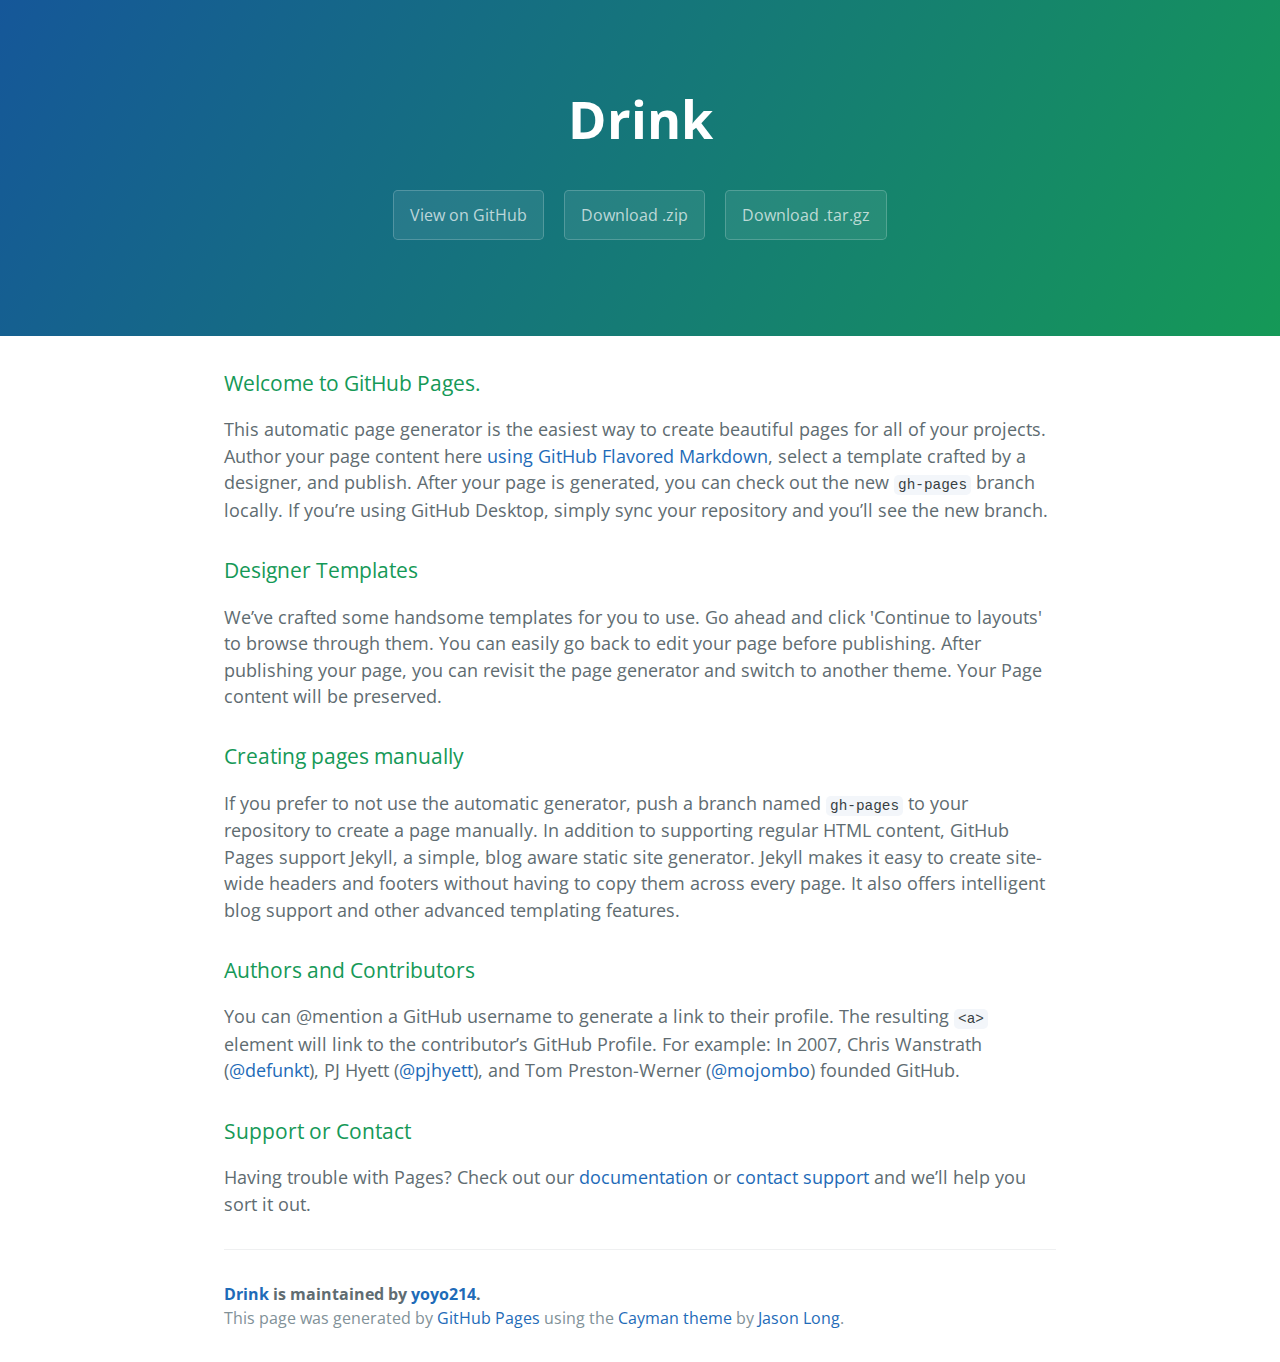
==== index.html @ 11c4e66d "Create gh-pages branch via GitHub" ====
<!DOCTYPE html>
<html lang="en-us">
  <head>
    <meta charset="UTF-8">
    <title>Drink by yoyo214</title>
    <meta name="viewport" content="width=device-width, initial-scale=1">
    <link rel="stylesheet" type="text/css" href="stylesheets/normalize.css" media="screen">
    <link href='https://fonts.googleapis.com/css?family=Open+Sans:400,700' rel='stylesheet' type='text/css'>
    <link rel="stylesheet" type="text/css" href="stylesheets/stylesheet.css" media="screen">
    <link rel="stylesheet" type="text/css" href="stylesheets/github-light.css" media="screen">
  </head>
  <body>
    <section class="page-header">
      <h1 class="project-name">Drink</h1>
      <h2 class="project-tagline"></h2>
      <a href="https://github.com/yoyo214/drink" class="btn">View on GitHub</a>
      <a href="https://github.com/yoyo214/drink/zipball/master" class="btn">Download .zip</a>
      <a href="https://github.com/yoyo214/drink/tarball/master" class="btn">Download .tar.gz</a>
    </section>

    <section class="main-content">
      <h3>
<a id="welcome-to-github-pages" class="anchor" href="#welcome-to-github-pages" aria-hidden="true"><span aria-hidden="true" class="octicon octicon-link"></span></a>Welcome to GitHub Pages.</h3>

<p>This automatic page generator is the easiest way to create beautiful pages for all of your projects. Author your page content here <a href="https://guides.github.com/features/mastering-markdown/">using GitHub Flavored Markdown</a>, select a template crafted by a designer, and publish. After your page is generated, you can check out the new <code>gh-pages</code> branch locally. If you’re using GitHub Desktop, simply sync your repository and you’ll see the new branch.</p>

<h3>
<a id="designer-templates" class="anchor" href="#designer-templates" aria-hidden="true"><span aria-hidden="true" class="octicon octicon-link"></span></a>Designer Templates</h3>

<p>We’ve crafted some handsome templates for you to use. Go ahead and click 'Continue to layouts' to browse through them. You can easily go back to edit your page before publishing. After publishing your page, you can revisit the page generator and switch to another theme. Your Page content will be preserved.</p>

<h3>
<a id="creating-pages-manually" class="anchor" href="#creating-pages-manually" aria-hidden="true"><span aria-hidden="true" class="octicon octicon-link"></span></a>Creating pages manually</h3>

<p>If you prefer to not use the automatic generator, push a branch named <code>gh-pages</code> to your repository to create a page manually. In addition to supporting regular HTML content, GitHub Pages support Jekyll, a simple, blog aware static site generator. Jekyll makes it easy to create site-wide headers and footers without having to copy them across every page. It also offers intelligent blog support and other advanced templating features.</p>

<h3>
<a id="authors-and-contributors" class="anchor" href="#authors-and-contributors" aria-hidden="true"><span aria-hidden="true" class="octicon octicon-link"></span></a>Authors and Contributors</h3>

<p>You can @mention a GitHub username to generate a link to their profile. The resulting <code>&lt;a&gt;</code> element will link to the contributor’s GitHub Profile. For example: In 2007, Chris Wanstrath (<a href="https://github.com/defunkt" class="user-mention">@defunkt</a>), PJ Hyett (<a href="https://github.com/pjhyett" class="user-mention">@pjhyett</a>), and Tom Preston-Werner (<a href="https://github.com/mojombo" class="user-mention">@mojombo</a>) founded GitHub.</p>

<h3>
<a id="support-or-contact" class="anchor" href="#support-or-contact" aria-hidden="true"><span aria-hidden="true" class="octicon octicon-link"></span></a>Support or Contact</h3>

<p>Having trouble with Pages? Check out our <a href="https://help.github.com/pages">documentation</a> or <a href="https://github.com/contact">contact support</a> and we’ll help you sort it out.</p>

      <footer class="site-footer">
        <span class="site-footer-owner"><a href="https://github.com/yoyo214/drink">Drink</a> is maintained by <a href="https://github.com/yoyo214">yoyo214</a>.</span>

        <span class="site-footer-credits">This page was generated by <a href="https://pages.github.com">GitHub Pages</a> using the <a href="https://github.com/jasonlong/cayman-theme">Cayman theme</a> by <a href="https://twitter.com/jasonlong">Jason Long</a>.</span>
      </footer>

    </section>

  
  </body>
</html>
---- stylesheets/stylesheet.css ----
* {
  box-sizing: border-box; }

body {
  padding: 0;
  margin: 0;
  font-family: "Open Sans", "Helvetica Neue", Helvetica, Arial, sans-serif;
  font-size: 16px;
  line-height: 1.5;
  color: #606c71; }

a {
  color: #1e6bb8;
  text-decoration: none; }
  a:hover {
    text-decoration: underline; }

.btn {
  display: inline-block;
  margin-bottom: 1rem;
  color: rgba(255, 255, 255, 0.7);
  background-color: rgba(255, 255, 255, 0.08);
  border-color: rgba(255, 255, 255, 0.2);
  border-style: solid;
  border-width: 1px;
  border-radius: 0.3rem;
  transition: color 0.2s, background-color 0.2s, border-color 0.2s; }
  .btn + .btn {
    margin-left: 1rem; }

.btn:hover {
  color: rgba(255, 255, 255, 0.8);
  text-decoration: none;
  background-color: rgba(255, 255, 255, 0.2);
  border-color: rgba(255, 255, 255, 0.3); }

@media screen and (min-width: 64em) {
  .btn {
    padding: 0.75rem 1rem; } }

@media screen and (min-width: 42em) and (max-width: 64em) {
  .btn {
    padding: 0.6rem 0.9rem;
    font-size: 0.9rem; } }

@media screen and (max-width: 42em) {
  .btn {
    display: block;
    width: 100%;
    padding: 0.75rem;
    font-size: 0.9rem; }
    .btn + .btn {
      margin-top: 1rem;
      margin-left: 0; } }

.page-header {
  color: #fff;
  text-align: center;
  background-color: #159957;
  background-image: linear-gradient(120deg, #155799, #159957); }

@media screen and (min-width: 64em) {
  .page-header {
    padding: 5rem 6rem; } }

@media screen and (min-width: 42em) and (max-width: 64em) {
  .page-header {
    padding: 3rem 4rem; } }

@media screen and (max-width: 42em) {
  .page-header {
    padding: 2rem 1rem; } }

.project-name {
  margin-top: 0;
  margin-bottom: 0.1rem; }

@media screen and (min-width: 64em) {
  .project-name {
    font-size: 3.25rem; } }

@media screen and (min-width: 42em) and (max-width: 64em) {
  .project-name {
    font-size: 2.25rem; } }

@media screen and (max-width: 42em) {
  .project-name {
    font-size: 1.75rem; } }

.project-tagline {
  margin-bottom: 2rem;
  font-weight: normal;
  opacity: 0.7; }

@media screen and (min-width: 64em) {
  .project-tagline {
    font-size: 1.25rem; } }

@media screen and (min-width: 42em) and (max-width: 64em) {
  .project-tagline {
    font-size: 1.15rem; } }

@media screen and (max-width: 42em) {
  .project-tagline {
    font-size: 1rem; } }

.main-content :first-child {
  margin-top: 0; }
.main-content img {
  max-width: 100%; }
.main-content h1, .main-content h2, .main-content h3, .main-content h4, .main-content h5, .main-content h6 {
  margin-top: 2rem;
  margin-bottom: 1rem;
  font-weight: normal;
  color: #159957; }
.main-content p {
  margin-bottom: 1em; }
.main-content code {
  padding: 2px 4px;
  font-family: Consolas, "Liberation Mono", Menlo, Courier, monospace;
  font-size: 0.9rem;
  color: #383e41;
  background-color: #f3f6fa;
  border-radius: 0.3rem; }
.main-content pre {
  padding: 0.8rem;
  margin-top: 0;
  margin-bottom: 1rem;
  font: 1rem Consolas, "Liberation Mono", Menlo, Courier, monospace;
  color: #567482;
  word-wrap: normal;
  background-color: #f3f6fa;
  border: solid 1px #dce6f0;
  border-radius: 0.3rem; }
  .main-content pre > code {
    padding: 0;
    margin: 0;
    font-size: 0.9rem;
    color: #567482;
    word-break: normal;
    white-space: pre;
    background: transparent;
    border: 0; }
.main-content .highlight {
  margin-bottom: 1rem; }
  .main-content .highlight pre {
    margin-bottom: 0;
    word-break: normal; }
.main-content .highlight pre, .main-content pre {
  padding: 0.8rem;
  overflow: auto;
  font-size: 0.9rem;
  line-height: 1.45;
  border-radius: 0.3rem; }
.main-content pre code, .main-content pre tt {
  display: inline;
  max-width: initial;
  padding: 0;
  margin: 0;
  overflow: initial;
  line-height: inherit;
  word-wrap: normal;
  background-color: transparent;
  border: 0; }
  .main-content pre code:before, .main-content pre code:after, .main-content pre tt:before, .main-content pre tt:after {
    content: normal; }
.main-content ul, .main-content ol {
  margin-top: 0; }
.main-content blockquote {
  padding: 0 1rem;
  margin-left: 0;
  color: #819198;
  border-left: 0.3rem solid #dce6f0; }
  .main-content blockquote > :first-child {
    margin-top: 0; }
  .main-content blockquote > :last-child {
    margin-bottom: 0; }
.main-content table {
  display: block;
  width: 100%;
  overflow: auto;
  word-break: normal;
  word-break: keep-all; }
  .main-content table th {
    font-weight: bold; }
  .main-content table th, .main-content table td {
    padding: 0.5rem 1rem;
    border: 1px solid #e9ebec; }
.main-content dl {
  padding: 0; }
  .main-content dl dt {
    padding: 0;
    margin-top: 1rem;
    font-size: 1rem;
    font-weight: bold; }
  .main-content dl dd {
    padding: 0;
    margin-bottom: 1rem; }
.main-content hr {
  height: 2px;
  padding: 0;
  margin: 1rem 0;
  background-color: #eff0f1;
  border: 0; }

@media screen and (min-width: 64em) {
  .main-content {
    max-width: 64rem;
    padding: 2rem 6rem;
    margin: 0 auto;
    font-size: 1.1rem; } }

@media screen and (min-width: 42em) and (max-width: 64em) {
  .main-content {
    padding: 2rem 4rem;
    font-size: 1.1rem; } }

@media screen and (max-width: 42em) {
  .main-content {
    padding: 2rem 1rem;
    font-size: 1rem; } }

.site-footer {
  padding-top: 2rem;
  margin-top: 2rem;
  border-top: solid 1px #eff0f1; }

.site-footer-owner {
  display: block;
  font-weight: bold; }

.site-footer-credits {
  color: #819198; }

@media screen and (min-width: 64em) {
  .site-footer {
    font-size: 1rem; } }

@media screen and (min-width: 42em) and (max-width: 64em) {
  .site-footer {
    font-size: 1rem; } }

@media screen and (max-width: 42em) {
  .site-footer {
    font-size: 0.9rem; } }
---- stylesheets/github-light.css ----
/*
The MIT License (MIT)

Copyright (c) 2016 GitHub, Inc.

Permission is hereby granted, free of charge, to any person obtaining a copy
of this software and associated documentation files (the "Software"), to deal
in the Software without restriction, including without limitation the rights
to use, copy, modify, merge, publish, distribute, sublicense, and/or sell
copies of the Software, and to permit persons to whom the Software is
furnished to do so, subject to the following conditions:

The above copyright notice and this permission notice shall be included in all
copies or substantial portions of the Software.

THE SOFTWARE IS PROVIDED "AS IS", WITHOUT WARRANTY OF ANY KIND, EXPRESS OR
IMPLIED, INCLUDING BUT NOT LIMITED TO THE WARRANTIES OF MERCHANTABILITY,
FITNESS FOR A PARTICULAR PURPOSE AND NONINFRINGEMENT. IN NO EVENT SHALL THE
AUTHORS OR COPYRIGHT HOLDERS BE LIABLE FOR ANY CLAIM, DAMAGES OR OTHER
LIABILITY, WHETHER IN AN ACTION OF CONTRACT, TORT OR OTHERWISE, ARISING FROM,
OUT OF OR IN CONNECTION WITH THE SOFTWARE OR THE USE OR OTHER DEALINGS IN THE
SOFTWARE.

*/

.pl-c /* comment */ {
  color: #969896;
}

.pl-c1 /* constant, variable.other.constant, support, meta.property-name, support.constant, support.variable, meta.module-reference, markup.raw, meta.diff.header */,
.pl-s .pl-v /* string variable */ {
  color: #0086b3;
}

.pl-e /* entity */,
.pl-en /* entity.name */ {
  color: #795da3;
}

.pl-smi /* variable.parameter.function, storage.modifier.package, storage.modifier.import, storage.type.java, variable.other */,
.pl-s .pl-s1 /* string source */ {
  color: #333;
}

.pl-ent /* entity.name.tag */ {
  color: #63a35c;
}

.pl-k /* keyword, storage, storage.type */ {
  color: #a71d5d;
}

.pl-s /* string */,
.pl-pds /* punctuation.definition.string, string.regexp.character-class */,
.pl-s .pl-pse .pl-s1 /* string punctuation.section.embedded source */,
.pl-sr /* string.regexp */,
.pl-sr .pl-cce /* string.regexp constant.character.escape */,
.pl-sr .pl-sre /* string.regexp source.ruby.embedded */,
.pl-sr .pl-sra /* string.regexp string.regexp.arbitrary-repitition */ {
  color: #183691;
}

.pl-v /* variable */ {
  color: #ed6a43;
}

.pl-id /* invalid.deprecated */ {
  color: #b52a1d;
}

.pl-ii /* invalid.illegal */ {
  color: #f8f8f8;
  background-color: #b52a1d;
}

.pl-sr .pl-cce /* string.regexp constant.character.escape */ {
  font-weight: bold;
  color: #63a35c;
}

.pl-ml /* markup.list */ {
  color: #693a17;
}

.pl-mh /* markup.heading */,
.pl-mh .pl-en /* markup.heading entity.name */,
.pl-ms /* meta.separator */ {
  font-weight: bold;
  color: #1d3e81;
}

.pl-mq /* markup.quote */ {
  color: #008080;
}

.pl-mi /* markup.italic */ {
  font-style: italic;
  color: #333;
}

.pl-mb /* markup.bold */ {
  font-weight: bold;
  color: #333;
}

.pl-md /* markup.deleted, meta.diff.header.from-file */ {
  color: #bd2c00;
  background-color: #ffecec;
}

.pl-mi1 /* markup.inserted, meta.diff.header.to-file */ {
  color: #55a532;
  background-color: #eaffea;
}

.pl-mdr /* meta.diff.range */ {
  font-weight: bold;
  color: #795da3;
}

.pl-mo /* meta.output */ {
  color: #1d3e81;
}
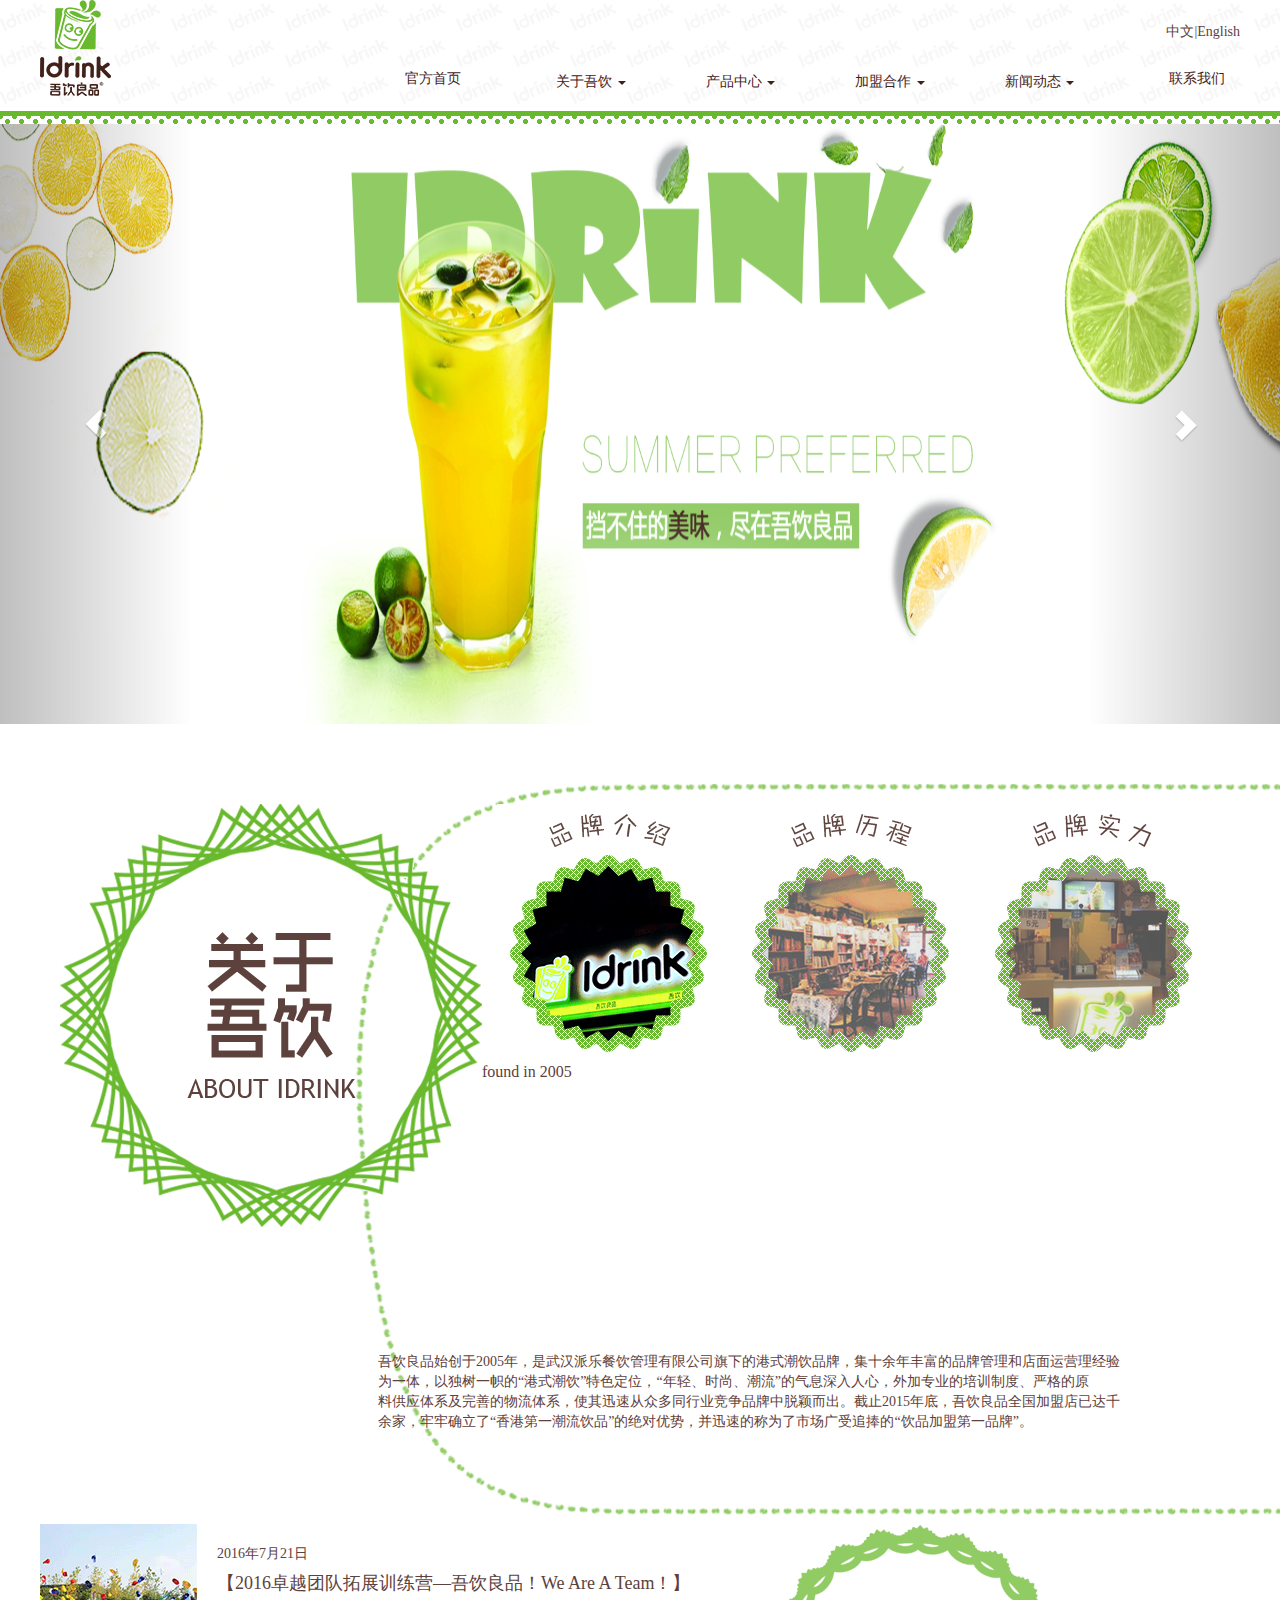
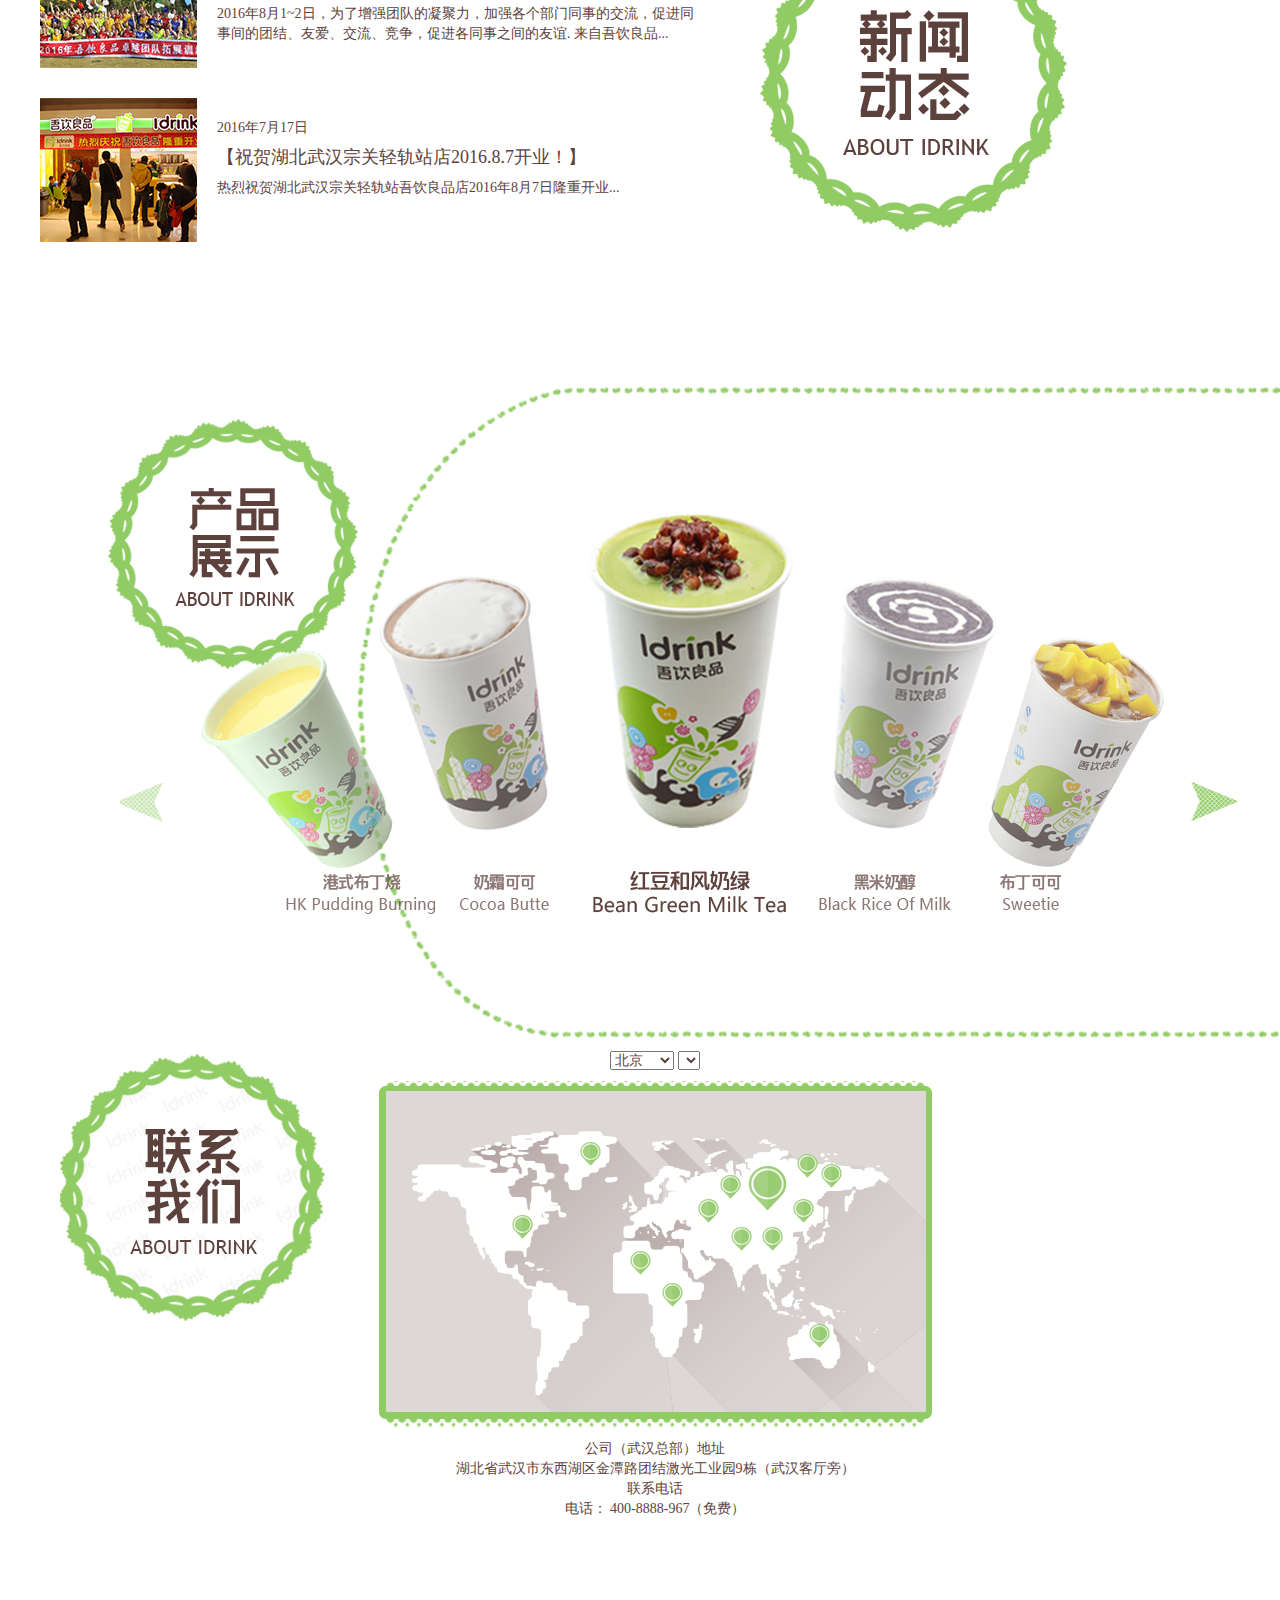
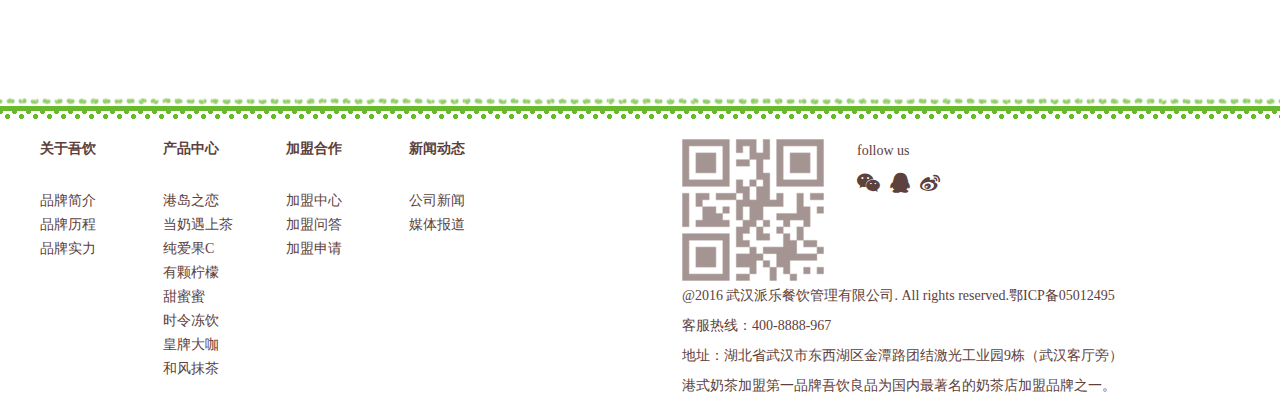
==== commit 80d35712: "吾饮良品" ====
--- a/index.html
+++ b/index.html
@@ -1,57 +1,298 @@
 <!DOCTYPE html>
-<html lang="en-us">
-  <head>
+<html lang="en">
+<head>
     <meta charset="UTF-8">
-    <title>Drink by yoyo214</title>
-    <meta name="viewport" content="width=device-width, initial-scale=1">
-    <link rel="stylesheet" type="text/css" href="stylesheets/normalize.css" media="screen">
-    <link href='https://fonts.googleapis.com/css?family=Open+Sans:400,700' rel='stylesheet' type='text/css'>
-    <link rel="stylesheet" type="text/css" href="stylesheets/stylesheet.css" media="screen">
-    <link rel="stylesheet" type="text/css" href="stylesheets/github-light.css" media="screen">
-  </head>
-  <body>
-    <section class="page-header">
-      <h1 class="project-name">Drink</h1>
-      <h2 class="project-tagline"></h2>
-      <a href="https://github.com/yoyo214/drink" class="btn">View on GitHub</a>
-      <a href="https://github.com/yoyo214/drink/zipball/master" class="btn">Download .zip</a>
-      <a href="https://github.com/yoyo214/drink/tarball/master" class="btn">Download .tar.gz</a>
-    </section>
-
-    <section class="main-content">
-      <h3>
-<a id="welcome-to-github-pages" class="anchor" href="#welcome-to-github-pages" aria-hidden="true"><span aria-hidden="true" class="octicon octicon-link"></span></a>Welcome to GitHub Pages.</h3>
-
-<p>This automatic page generator is the easiest way to create beautiful pages for all of your projects. Author your page content here <a href="https://guides.github.com/features/mastering-markdown/">using GitHub Flavored Markdown</a>, select a template crafted by a designer, and publish. After your page is generated, you can check out the new <code>gh-pages</code> branch locally. If you’re using GitHub Desktop, simply sync your repository and you’ll see the new branch.</p>
-
-<h3>
-<a id="designer-templates" class="anchor" href="#designer-templates" aria-hidden="true"><span aria-hidden="true" class="octicon octicon-link"></span></a>Designer Templates</h3>
-
-<p>We’ve crafted some handsome templates for you to use. Go ahead and click 'Continue to layouts' to browse through them. You can easily go back to edit your page before publishing. After publishing your page, you can revisit the page generator and switch to another theme. Your Page content will be preserved.</p>
-
-<h3>
-<a id="creating-pages-manually" class="anchor" href="#creating-pages-manually" aria-hidden="true"><span aria-hidden="true" class="octicon octicon-link"></span></a>Creating pages manually</h3>
-
-<p>If you prefer to not use the automatic generator, push a branch named <code>gh-pages</code> to your repository to create a page manually. In addition to supporting regular HTML content, GitHub Pages support Jekyll, a simple, blog aware static site generator. Jekyll makes it easy to create site-wide headers and footers without having to copy them across every page. It also offers intelligent blog support and other advanced templating features.</p>
-
-<h3>
-<a id="authors-and-contributors" class="anchor" href="#authors-and-contributors" aria-hidden="true"><span aria-hidden="true" class="octicon octicon-link"></span></a>Authors and Contributors</h3>
-
-<p>You can @mention a GitHub username to generate a link to their profile. The resulting <code>&lt;a&gt;</code> element will link to the contributor’s GitHub Profile. For example: In 2007, Chris Wanstrath (<a href="https://github.com/defunkt" class="user-mention">@defunkt</a>), PJ Hyett (<a href="https://github.com/pjhyett" class="user-mention">@pjhyett</a>), and Tom Preston-Werner (<a href="https://github.com/mojombo" class="user-mention">@mojombo</a>) founded GitHub.</p>
-
-<h3>
-<a id="support-or-contact" class="anchor" href="#support-or-contact" aria-hidden="true"><span aria-hidden="true" class="octicon octicon-link"></span></a>Support or Contact</h3>
-
-<p>Having trouble with Pages? Check out our <a href="https://help.github.com/pages">documentation</a> or <a href="https://github.com/contact">contact support</a> and we’ll help you sort it out.</p>
-
-      <footer class="site-footer">
-        <span class="site-footer-owner"><a href="https://github.com/yoyo214/drink">Drink</a> is maintained by <a href="https://github.com/yoyo214">yoyo214</a>.</span>
-
-        <span class="site-footer-credits">This page was generated by <a href="https://pages.github.com">GitHub Pages</a> using the <a href="https://github.com/jasonlong/cayman-theme">Cayman theme</a> by <a href="https://twitter.com/jasonlong">Jason Long</a>.</span>
-      </footer>
-
-    </section>
-
-  
-  </body>
+    <title>Title</title>
+
+    <link href="boots/css/bootstrap.min.css" rel="stylesheet">
+    <link href="css/style.css" rel="stylesheet">
+    <link href="css/font-awesome.min.css" rel="stylesheet">
+
+    <script src="js/html5shiv.js"></script>
+    <script src="js/respond.min.js"></script>
+
+    <style>
+
+    </style>
+</head>
+<body>
+<div class="header">
+    <div class="inner">
+        <div class="logo"><img src="images/41_03.png"></div>
+        <div class="you">
+            <p style="padding-top:20px;float: right;line-height:24px;">中文|English</p>
+            <div class="nav navbar-nav"style="clear:both;line-height:55px">
+                <ul class="nav navbar-nav">
+                    <li class="active"><a href="index.html">官方首页</a></li>
+                    <li>
+                        <div class="dropdown">
+                            <a id="dLabel"  href="guanyu.html" >
+                                关于吾饮
+                               <a  data-target="#"  data-toggle="dropdown" aria-haspopup="true" aria-expanded="false"><span class="caret"></span></a>
+                            </a>
+
+                            <ul class="dropdown-menu left"  role="menu" aria-labelledby="dLabel">
+                                <li><a href="#feature-tab">品牌简介</a></li>
+                                <li><a href="#feature-tab" >品牌历程</a></li>
+                                <li><a href="#feature-tab" >品牌实力</a></li>
+                            </ul>
+                        </div>
+
+                    </li>
+                    <li>
+                        <div class="dropdown">
+                            <a id="dLabe2" href="chanping.html" >
+                                产品中心
+                                <a  data-target="#" href="chanping.html" data-toggle="dropdown" aria-haspopup="true" aria-expanded="false"><span class="caret"></span></a>
+                            </a>
+
+                            <ul class="dropdown-menu left"  role="menu" aria-labelledby="dLabe2">
+                                <li><a href="#feature-tab">港岛之恋</a></li>
+                                <li><a href="#feature-tab" >当奶遇上茶</a></li>
+                                <li><a href="#feature-tab" >纯爱果c</a></li>
+                                <li><a href="#feature-tab" >有颗柠檬</a></li>
+                                <li><a href="#feature-tab" >甜蜜蜜</a></li>
+                                <li><a href="#feature-tab" >时令冷冻</a></li>
+                                <li><a href="#feature-tab" >黄牌大咖</a></li>
+                                <li><a href="#feature-tab" >和风抹茶</a></li>
+                            </ul>
+                        </div>
+
+                    </li>
+                    <li>
+                            <div class="dropdown">
+                        <a href="jiameng.html" id="dLabe3">加盟合作
+                            <a  data-target="#" href="jiameng.html" data-toggle="dropdown" aria-haspopup="true" aria-expanded="false"><span class="caret"></span></a>
+                        </a>
+                                <ul class="dropdown-menu left"  role="menu" aria-labelledby="dLabe3">
+                                    <li><a href="#feature-tab">加盟中心</a></li>
+                                    <li><a href="#feature-tab" >加盟问答</a></li>
+                                    <li><a href="#feature-tab" >加盟申请</a></li>
+
+                                </ul>
+                            </div>
+                    </li>
+                    <li>
+                        <div class="dropdown">
+                        <a href="xin.html" id="dLabe4">新闻动态
+                         <a data-target="#" href="xin.html" data-toggle="dropdown" aria-haspopup="true" aria-expanded="false"><span class="caret"></span></a>
+                            </a>
+                            <ul class="dropdown-menu left"  role="menu" aria-labelledby="dLabe4">
+                        <li><a href="#feature-tab" >新闻资讯</a></li>
+                        <li><a href="#feature-tab" >新店导航</a></li>
+                            </ul>
+                            </div>
+                    </li>
+                    <li><a href="women.html">联系我们</a></li>
+                </ul>
+            </div>
+        </div>
+    </div>
+</div>
+<div class="bian"></div>
+    <!--<div class="banner"><img src="images/10.7_02.png"></div>-->
+<!-- 广告轮播 -->
+<div id="carousel-example-generic" class="carousel slide" data-ride="carousel">
+    <ol class="carousel-indicators">
+        <li data-target="#ad-carousel" data-slide-to="0" class="active"></li>
+        <li data-target="#ad-carousel" data-slide-to="1"></li>
+        <li data-target="#ad-carousel" data-slide-to="2"></li>
+
+    </ol>
+    <div class="carousel-inner">
+        <div class="item active">
+            <img src="images/10.7_02.png" alt="1 slide">
+
+        </div>
+        <div class="item">
+            <img src="images/lingmeng_03.png" alt="2 slide">
+
+        </div>
+        <div class="item">
+            <img src="images/banner3_02.png" alt="3 slide">
+
+        </div>
+
+    </div>
+    <a class="left carousel-control" href="#carousel-example-generic" role="button" data-slide="prev">
+        <span class="glyphicon glyphicon-chevron-left"></span>
+        <span class="sr-only">Previous</span>
+    </a>
+    <a class="right carousel-control" href="#carousel-example-generic" role="button" data-slide="next">
+        <span class="glyphicon glyphicon-chevron-right"></span>
+        <span class="sr-only">Next</span>
+    </a>
+</div>
+
+
+<div class="main">
+
+     <div class="inner">
+         <div class="m1">
+             <div class="pic"><img src="images/guanyu_42.gif"></div>
+
+             <ul class="nav nav-tabs" role="tablist" id="feature-tab">
+                 <li class="active"><a href="#tab-chrome" role="tab" data-toggle="tab"><img src="images/pingpai_03.gif"></a></li>
+                 <li><a href="#tab-firefox" role="tab" data-toggle="tab"><img src="images/pingpai_05.gif"></a></li>
+                 <li><a href="#tab-safari" role="tab" data-toggle="tab"><img src="images/pingpai_07.png"></a></li>
+
+             </ul>
+
+             <div class="tab-content duan clear">
+                 <div class="tab-pane active" id="tab-chrome">
+
+
+                         <div >
+                             <div class="zi">found in 2005</div>
+                             <div class="dan"> 吾饮良品始创于2005年，是武汉派乐餐饮管理有限公司旗下的港式潮饮品牌，集十余年丰富的品牌管理和店面运营理经验</br>为一体，以独树一帜的“港式潮饮”特色定位，“年轻、时尚、潮流”的气息深入人心，外加专业的培训制度、严格的原<br/>料供应体系及完善的物流体系，使其迅速从众多同行业竞争品牌中脱颖而出。截止2015年底，吾饮良品全国加盟店已达千<br/>余家，牢牢确立了“香港第一潮流饮品”的绝对优势，并迅速的称为了市场广受追捧的“饮品加盟第一品牌”。</div>
+                        </div>
+
+                </div>
+                <div class="tab-pane" id="tab-firefox">
+
+                        <div >
+                            <p>吾饮良品创立于2005年 在品牌发展初期，其"年轻、时尚、潮流"的品牌气息深受年轻人追捧，成为港式潮饮典范。</p>
+                            <p>2009年9月，短短5年间，全国加盟店已达600余家，<br/>
+                                确立了吾饮良品在奶茶界的地位。，<br/>
+                                2012年5月，吾饮良品品牌全面升级，突出年轻消费者 追崇时尚、健康消费品的理念。，<br/>
+                                2012年4月，吾饮良品在全国开设了超1000店面， 并成功进驻新加坡、韩国、菲律宾、加拿大、美国、 日本等海外城市，品牌地位进一步获得认可。</p>
+                            <p>经过十余年的精心打造，吾饮良品"港式潮流典范"，<br/>
+                                的品牌形象早已深入人心，更是明星界追捧的潮流饮品。，<br/>
+                                2014年，韩国人气组合2PM成员黄灿盛、武大樱花女神黄灿灿、台湾人气女星鬼鬼吴映杰都曾手捧吾饮良品新品， 并被众网友爆料，人气指数直逼五颗星。，<br/>
+                                同年吾饮良品签约香港著名歌星邓紫棋LIVE世界巡回演唱会武汉站唯一指定奶茶连锁品牌赞助商， 2015年，吾饮良品荣获工商局颁发的"诚信企业"称号，品牌得到广大消费者进一步认可</p>
+                        </div>
+
+                </div>
+                <div class="tab-pane" id="tab-safari">
+
+
+                        <div>
+
+                            <dl>
+                            <dt>拥有完善的售后服务</dt>
+                            <dd>从培训实操、门店选址、店面设计、销售支持、巡店督导到新品研发，公司都有独立的部门配合， 从而保证店面从开店前期准备到后期运营都有质量保证，使各门店数量和门店质量都在较高的水平线。</dd>
+                                </dl>
+                        </div>
+                    </dt>
+                </div>
+
+
+            </div>
+        </div>
+
+        <div class="m2">
+
+            <div class="m2_y">
+                <div class="y1 clear">
+                    <div class="tu"><img src="images/tu2_03.gif"></div>
+                    <div class="zi"><time>2016年7月21日</time><h4>【2016卓越团队拓展训练营—吾饮良品！We Are A Team！】</h4><p>2016年8月1~2日，为了增强团队的凝聚力，加强各个部门同事的交流，促进同<br/>事间的团结、友爱、交流、竞争，促进各同事之间的友谊.
+                    来自吾饮良品...</p></div>
+                </div>
+                <div class="y1 clear">
+                    <div class="tu"><img src="images/tu2_06.png"></div>
+                    <div class="zi"><time>2016年7月17日</time><h4>【祝贺湖北武汉宗关轻轨站店2016.8.7开业！】</h4><p>热烈祝贺湖北武汉宗关轻轨站吾饮良品店2016年8月7日隆重开业...</p></div>
+                </div>
+            </div>
+            <div class="pic"><img src="images/xin_03.png"></div>
+        </div>
+        <div class="m3">
+            <div class="pic"><img src="images/chan_03.png"></div>
+            <div class="wu" ><img src="images/wu_03.png"></div>
+        </div>
+        <div class="m4">
+            <div class="pic"><img src="images/lianxiwo_03.gif"></div>
+            <div class="ditu">
+
+                <div id="city">
+                    <select class="prov"></select>
+                    <select class="city"></select>
+                </div>
+                <div class="pic"><img src="images/lianxiwo_06.png"></div>
+                   <div>公司（武汉总部）地址<br/>
+                       湖北省武汉市东西湖区金潭路团结激光工业园9栋（武汉客厅旁）<br/>
+
+                       联系电话<br/>
+                       电话： 400-8888-967（免费）</div>
+            </div>
+        </div>
+    </div>
+   </div>
+
+</div>
+<div class="bian"></div>
+<div class="footer clear">
+   <div class="inner clear">
+       <div class="foot1">
+           <dl>
+               <dt>关于吾饮</dt>
+               <dd>品牌简介</dd>
+               <dd>品牌历程</dd>
+               <dd>品牌实力</dd>
+           </dl>
+           <dl>
+               <dt>产品中心</dt>
+               <dd>港岛之恋</dd>
+               <dd>当奶遇上茶</dd>
+               <dd>纯爱果C</dd>
+               <dd>有颗柠檬</dd>
+               <dd>甜蜜蜜</dd>
+               <dd>时令冻饮</dd>
+               <dd>皇牌大咖</dd>
+               <dd>和风抹茶</dd>
+           </dl>
+           <dl>
+               <dt>加盟合作</dt>
+               <dd>加盟中心</dd>
+               <dd>加盟问答</dd>
+               <dd>加盟申请</dd>
+           </dl>
+           <dl>
+               <dt>新闻动态</dt>
+               <dd>公司新闻</dd>
+               <dd>媒体报道</dd>
+
+           </dl>
+       </div>
+       <div class="foot2">
+           <div class="shang clear">
+               <div class="er"><img src="images/erweima_07.png"></div>
+               <div class="qq"><p>follow us</p><p><i class="fa fa-weixin"></i><i class="fa fa-qq"></i><i class="fa fa-weibo"></i></p></div>
+           </div>
+           <div class="xia">@2016 武汉派乐餐饮管理有限公司. All rights reserved.鄂ICP备05012495
+               <br/>客服热线：400-8888-967<br/>
+               地址：湖北省武汉市东西湖区金潭路团结激光工业园9栋（武汉客厅旁）</br>
+               港式奶茶加盟第一品牌吾饮良品为国内最著名的奶茶店加盟品牌之一。</div>
+       </div>
+   </div>
+</div>
+
+</body>
+<script  src="js/jquery-1.11.1.min.js"></script>
+<script src="boots/js/bootstrap.min.js"></script>
+<script src="city.min.js"></script>
+<script  src="js/jquery.cityselect.js"></script>
+
+<script>
+   $(function() {
+       $("#city").citySelect();
+       $('#ad-carousel').carousel();
+       $('#menu-nav .navbar-collapse a').click(function (e) {
+           var href = $(this).attr('href');
+           var tabId = $(this).attr('data-tab');
+           if ('#' !== href) {
+               e.preventDefault();
+               $(document).scrollTop($(href).offset().top - 70);
+               if (tabId) {
+                   $('#feature-tab a[href=#' + tabId + ']').tab('show');
+               }
+           }
+       });
+
+   })
+</script>
+
+
+
 </html>
+
+
--- a/css/style.css
+++ b/css/style.css
@@ -0,0 +1,129 @@
+*{margin:0;padding:0;}
+.clear:after{content:"200B";display:block; font-size:0; height:0; clear:both;}
+.clear{*zoom:1;}
+ul{list-style:none;}
+img{border:none;}
+body{font-family:"微软雅黑";font-size:14px;color:#5d413c;}
+a{text-decoration:none;}
+.inner{width:1200px;margin:0 auto;}
+.header{height:111px;background: url(../images/drink_04.png) repeat;  }
+.logo{float:left;}
+.you{float:right;}
+ .you .nav li{display:inline-block;margin-left:80px;}
+ .you .nav li a{color:#42211b}
+.left li{margin-left:0;}
+.bian{background: url(../images/bian_09.gif) repeat;height:13px;}
+.main{background: url(../images/xian_02.png) no-repeat; height:2522px;}
+.m1{padding:20px;height:720px;box-sizing: border-box;position:relative;}
+.m1 .pic{float:left;}
+.m1  ul{float:left;border: none}
+.m1 .nav{float:left;width:736px;}
+.m1 .nav li a{border: none}
+.m1 .nav-tabs{border:none;}
+.m1 .nav li{display: inline-block;margin-left:13px;}
+.m1 .nav-tabs>li.active>a, .nav-tabs>li.active>a:hover, .nav-tabs>li.active>a:focus{border-color: transparent;}
+.duan{width:500px;margin-left:300px;}
+.m1 .tu img{margin-left:5px; }
+.m1 .zi{font-size:16px;}
+.dan{position:absolute;bottom:10%;right:10%;}
+.m2{padding-top:20px;height:475px;box-sizing: border-box;}
+.m2 .m2_y{float:left;width:720px;}
+.m2 .y1{margin-bottom:30px;}
+.m3{position:relative;padding:80px;box-sizing: border-box;}
+.m3 .pic{position:absolute;top:40px;left:68px;margin-bottom:5px;}
+.y1 .tu{float:left;-webkit-border-image:url(../images/kuanggai_03.png) 30 30 round; /* Safari 5 */
+
+    border-image:url(../images/kuanggai_03.png) 30 30 round; }
+.y1 .zi{float:left;margin-left:20px;margin-top:20px;}
+.m4{padding:20px;}
+.m4 .pic{float:left;}
+.m4 .ditu{float:left;margin-left:50px;text-align:center}
+.m4 .ditu .pic{margin:10px 0 }
+.footer{padding-top:20px;}
+.footer .foot1{float:left;}
+.footer dl{float:left;width:123px;}
+.footer dt{margin-bottom:30px;}
+.footer dd{line-height:24px;}
+.foot2 {float:left;margin-left:150px;}
+.foot2 .er{float:left;margin-right:30px;}
+
+.foot2 .qq{float:left;}
+.foot2 p{line-height:24px;}
+.foot2 .qq i{margin-right:10px;font-size:20px;}
+.foot2 .xia{line-height:30px;}
+
+/* 轮播广告 */
+
+.carousel {
+
+    margin-bottom: 60px;
+}
+
+.carousel .item {
+
+}
+
+.carousel .item img {
+    width: 100%;
+    height:600px;
+}
+
+.carousel-caption {
+    z-index: 10;
+}
+
+
+
+.g-main{background: url(../images/quan_03.png) no-repeat right 0 bottom 0 ; height:1314px;padding:80px;box-sizing: border-box;margin-top:20px;}
+.g-banner .g-1{float:left;}
+.g-banner .g-2{float:right;}
+.gm1{float:left;}
+.gm1 li{margin:30px 0;}
+.gm2{float:right;width:900px;padding-left:100px;box-sizing: border-box;}
+.gm2 dd{line-height:24px;}
+.gm2  dl{margin:50px 0;}
+.gm2 h5{margin:10px 0;color:#6fbb38;}
+.gm2 p{margin:10px 0;}
+
+/*.gm2 p{margin:50px 0;}*/
+.g-main .nav-tabs{border:none;}
+.g-main .nav-tabs li a{border: none}
+.g-main .nav-tabs li{float:none;}
+.zuotu{float:left}
+.zuoyou{margin:30px 0;}
+
+
+
+
+
+
+.c-banner .c-1{float:left;}
+.c-banner .c-2{float:right;}
+.c_tu{width:700px;}
+.c_tu img{margin:20px;width:185px;height:310px;}
+
+.j-main{background: url(../images/ey_02.png) no-repeat right 0 top 0;height:2089px;margin-top:20px;padding:80px 0 0 80px}
+.jm1{float:left;}
+.jm1 li{margin:30px 0;}
+.jm2{float:right;}
+.jm2 img{margin:30px 0;}
+.j2{margin:280px 0 0 300px;padding-top:80px;}
+.j2 .tu{float:left;margin-right:20px;}
+.j2 .zi{float:left;}
+.j2_tuwen{margin:80px 0;}
+
+.xin-main{background:url(../images/zao_03.png) no-repeat right 0 top 0;height:2479px;margin-top:20px;padding:80px 0 0 80px}
+.xm1{float:left;}
+.xm1 li{margin:30px 0;}
+.xm2{float:right;line-height:36px;}
+.x2{margin:200px 0 0 300px;}
+.x3{margin:300px 0 0 500px;}
+.x4{margin:300px 0 0 300px;}
+
+.w-main{background:url(../images/yaoyong_03.png) no-repeat right 0 top 0;height:1753px;margin-top:20px;padding:80px 0 0 200px}
+.w1{padding:30px 0 0 200px;}
+.w1 .youxian{line-height:50px;width:800px;position:relative;}
+.youxian .xian{width:800px;height:1px;background:#69b92e}
+.youxian1{background:url(../images/3w_07.png) no-repeat right 0 bottom 0 }
+.ding{width:80px;height:80px;border-radius: 80px;position:absolute;right:0;top:10px;background:#eeeeee;text-align:center;}
+.ding i{color:#42211b;font-size:50px;line-height: 80px;}
